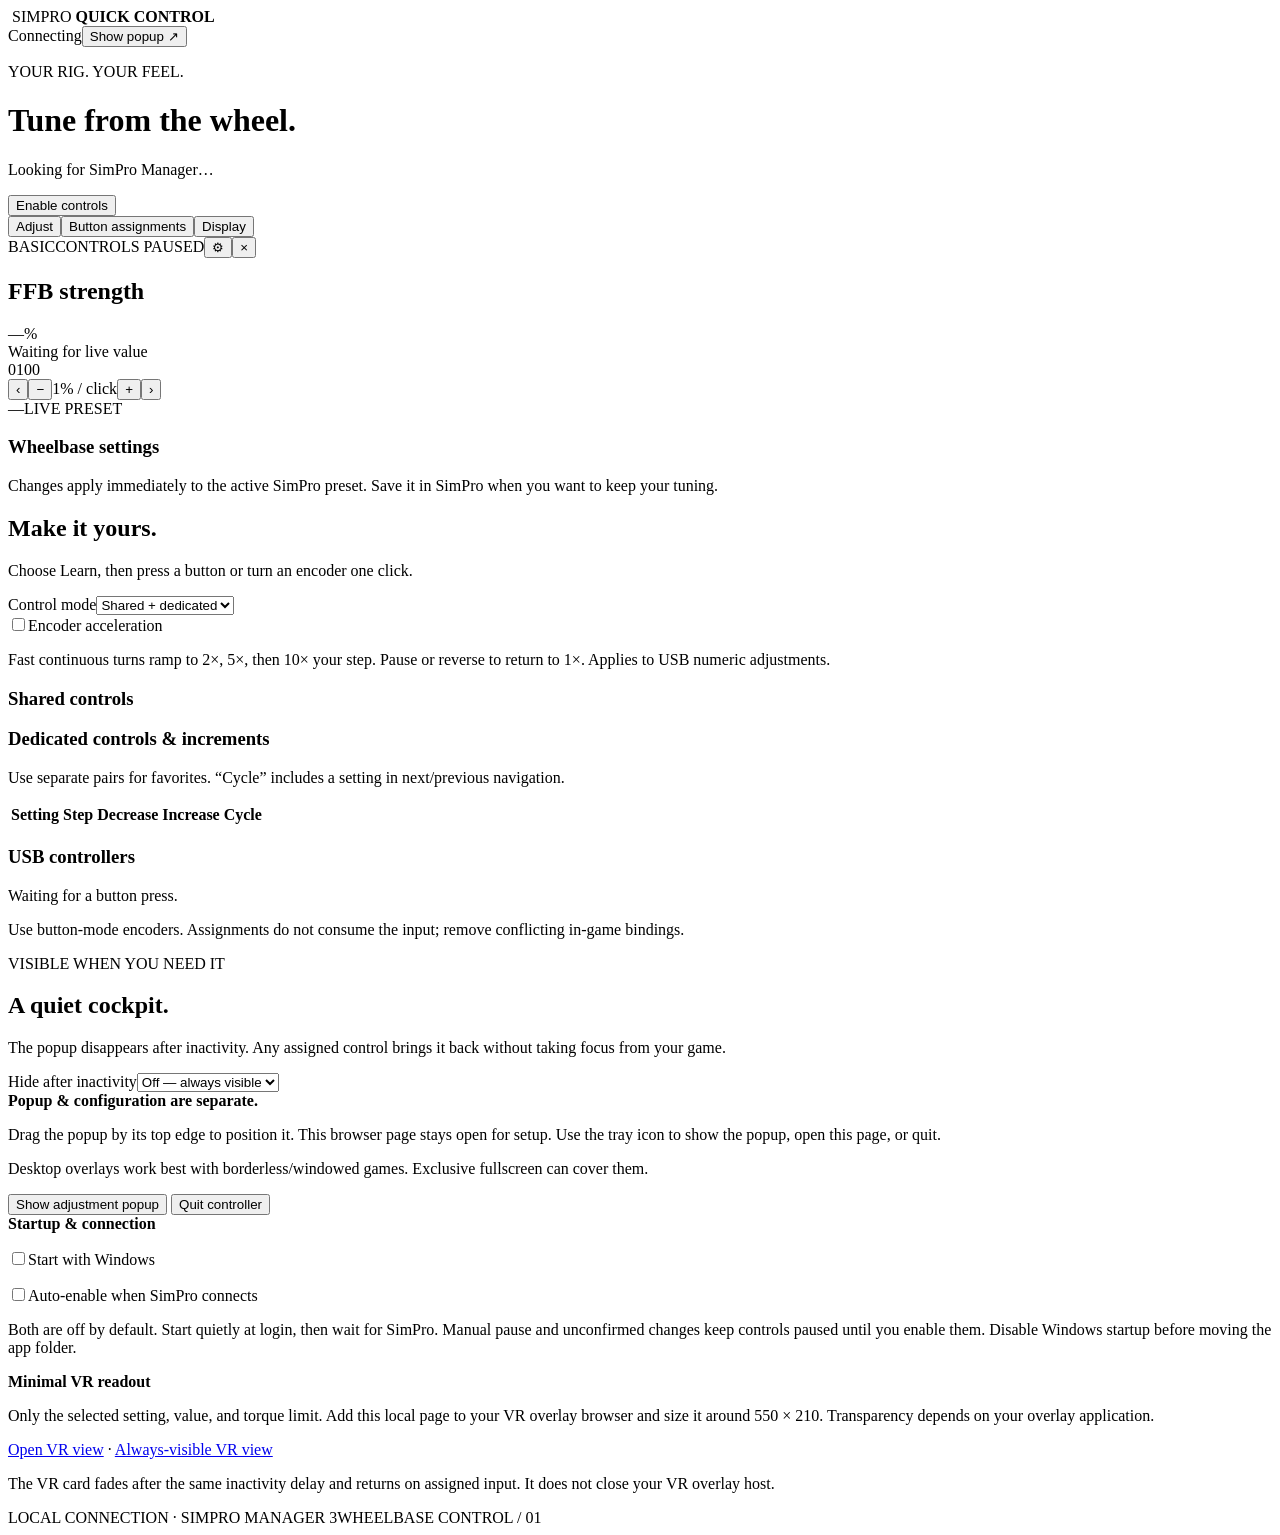
==== web/index.html @ 88be80c5 "Release SimPro Quick Control with encoder tuning and VR readout" ====
<!doctype html>
<html lang="en"><head><meta charset="utf-8"><meta name="viewport" content="width=device-width,initial-scale=1"><title>SimPro Quick Control</title><link rel="icon" href="/icon.ico"><link rel="stylesheet" href="/style.css"><script src="/app.js" defer></script></head>
<body>
<div id="app">
 <header class="top"><div class="brand"><img src="/icon.png" class="brand-icon" alt=""> SIMPRO <b>QUICK CONTROL</b></div><div class="top-actions"><span id="connection" class="status">Connecting</span><button id="showMenu" class="quiet">Show popup ↗</button></div></header>
 <div id="error" role="alert" hidden></div>
 <p id="compatibility" class="footnote browser-only"></p>
 <div class="heading browser-only"><div><p class="eyebrow">YOUR RIG. YOUR FEEL.</p><h1>Tune from the wheel.</h1><p class="muted" id="rigName">Looking for SimPro Manager…</p></div><button id="enable" class="enable">Enable controls</button></div>
 <nav class="tabs browser-only"><button data-tab="adjust" class="active">Adjust</button><button data-tab="bindings">Button assignments</button><button data-tab="display">Display</button></nav>
 <main>
 <section id="adjust" class="page active">
  <div class="control-layout">
   <article class="hero">
    <div class="hero-top"><span class="eyebrow pywebview-drag-region" id="selectedGroup">BASIC</span><span id="live" class="live pywebview-drag-region">CONTROLS PAUSED</span><button id="overlaySettings" class="overlay-only icon" title="Open settings">⚙</button><button id="overlayHide" class="overlay-only icon" title="Hide menu">×</button></div>
    <h2 id="selectedLabel">FFB strength</h2>
    <div class="readout"><span id="value">—</span><span id="unit">%</span></div>
    <div class="secondary" id="secondary">Waiting for live value</div>
    <div class="meter"><div id="meterFill"></div></div>
    <div class="range-labels"><span id="rangeMin">0</span><span id="rangeMax">100</span></div>
    <div class="adjust-bar"><button id="previous" class="icon" title="Previous setting">‹</button><button id="minus" class="step-button" aria-label="Decrease selected setting">−</button><span id="stepLabel">1% / click</span><button id="plus" class="step-button" aria-label="Increase selected setting">+</button><button id="next" class="icon" title="Next setting">›</button></div>
    <div class="hero-foot browser-only"><span id="preset">—</span><span>LIVE PRESET</span></div>
   </article>
   <div class="settings-panel browser-only"><div class="panel-heading"><h3>Wheelbase settings</h3><span id="settingCount" class="muted"></span></div><div id="settingList"></div></div>
  </div>
  <p class="footnote browser-only">Changes apply immediately to the active SimPro preset. Save it in SimPro when you want to keep your tuning.</p>
 </section>
 <section id="bindings" class="page browser-only">
  <div class="panel"><div class="panel-heading"><div><h2>Make it yours.</h2><p class="muted">Choose Learn, then press a button or turn an encoder one click.</p></div><label>Control mode<select id="mode"><option value="both">Shared + dedicated</option><option value="shared">Shared encoder</option><option value="dedicated">Dedicated pairs</option></select></label></div>
   <div id="learning" class="learning" hidden><span id="learnText"></span><button id="cancelLearn" class="quiet">Cancel</button></div>
   <label class="acceleration"><input id="acceleration" type="checkbox">Encoder acceleration</label><p class="footnote">Fast continuous turns ramp to 2×, 5×, then 10× your step. Pause or reverse to return to 1×. Applies to USB numeric adjustments.</p>
   <h3>Shared controls</h3><div id="sharedBindings" class="binding-grid"></div>
   <div class="panel-heading divider"><div><h3>Dedicated controls & increments</h3><p class="muted">Use separate pairs for favorites. “Cycle” includes a setting in next/previous navigation.</p></div></div>
   <div class="table-wrap"><table><thead><tr><th>Setting</th><th>Step</th><th>Decrease</th><th>Increase</th><th>Cycle</th></tr></thead><tbody id="dedicatedBindings"></tbody></table></div>
  </div>
  <div class="panel"><h3>USB controllers</h3><div id="devices"></div><p class="muted" id="lastInput">Waiting for a button press.</p><p class="footnote">Use button-mode encoders. Assignments do not consume the input; remove conflicting in-game bindings.</p></div>
 </section>
 <section id="display" class="page browser-only"><div class="panel display-panel"><p class="eyebrow">VISIBLE WHEN YOU NEED IT</p><h2>A quiet cockpit.</h2><p class="muted">The popup disappears after inactivity. Any assigned control brings it back without taking focus from your game.</p>
   <label class="field">Hide after inactivity<select id="hideAfter"><option value="0">Off — always visible</option><option value="3">3 seconds</option><option value="5">5 seconds</option><option value="10">10 seconds</option><option value="custom">Custom…</option></select></label>
   <label id="customDelayLabel" class="field" hidden>Custom delay in seconds<input id="customDelay" type="number" min="1" max="600" value="15"><button id="applyDelay" class="quiet">Apply</button></label>
   <div class="note"><strong>Popup & configuration are separate.</strong><p>Drag the popup by its top edge to position it. This browser page stays open for setup. Use the tray icon to show the popup, open this page, or quit.</p><p>Desktop overlays work best with borderless/windowed games. Exclusive fullscreen can cover them.</p></div>
   <button id="previewPopup" class="primary">Show adjustment popup</button>
   <button id="quitController" class="quiet">Quit controller</button>
   <div class="note"><strong>Startup & connection</strong><p><label class="acceleration"><input id="startWindows" type="checkbox">Start with Windows</label></p><p><label class="acceleration"><input id="autoEnable" type="checkbox">Auto-enable when SimPro connects</label></p><p>Both are off by default. Start quietly at login, then wait for SimPro. Manual pause and unconfirmed changes keep controls paused until you enable them. Disable Windows startup before moving the app folder.</p></div>
   <div class="note"><strong>Minimal VR readout</strong><p>Only the selected setting, value, and torque limit. Add this local page to your VR overlay browser and size it around 550 × 210. Transparency depends on your overlay application.</p><p><a href="/vr" target="_blank" rel="noopener">Open VR view</a> · <a href="/vr?always=1" target="_blank" rel="noopener">Always-visible VR view</a></p><p>The VR card fades after the same inactivity delay and returns on assigned input. It does not close your VR overlay host.</p></div>
 </div></section>
 </main>
 <footer class="browser-only"><span>LOCAL CONNECTION · SIMPRO MANAGER 3</span><span>WHEELBASE CONTROL / 01</span></footer>
</div><div id="toast" role="status" hidden></div>
</body></html>
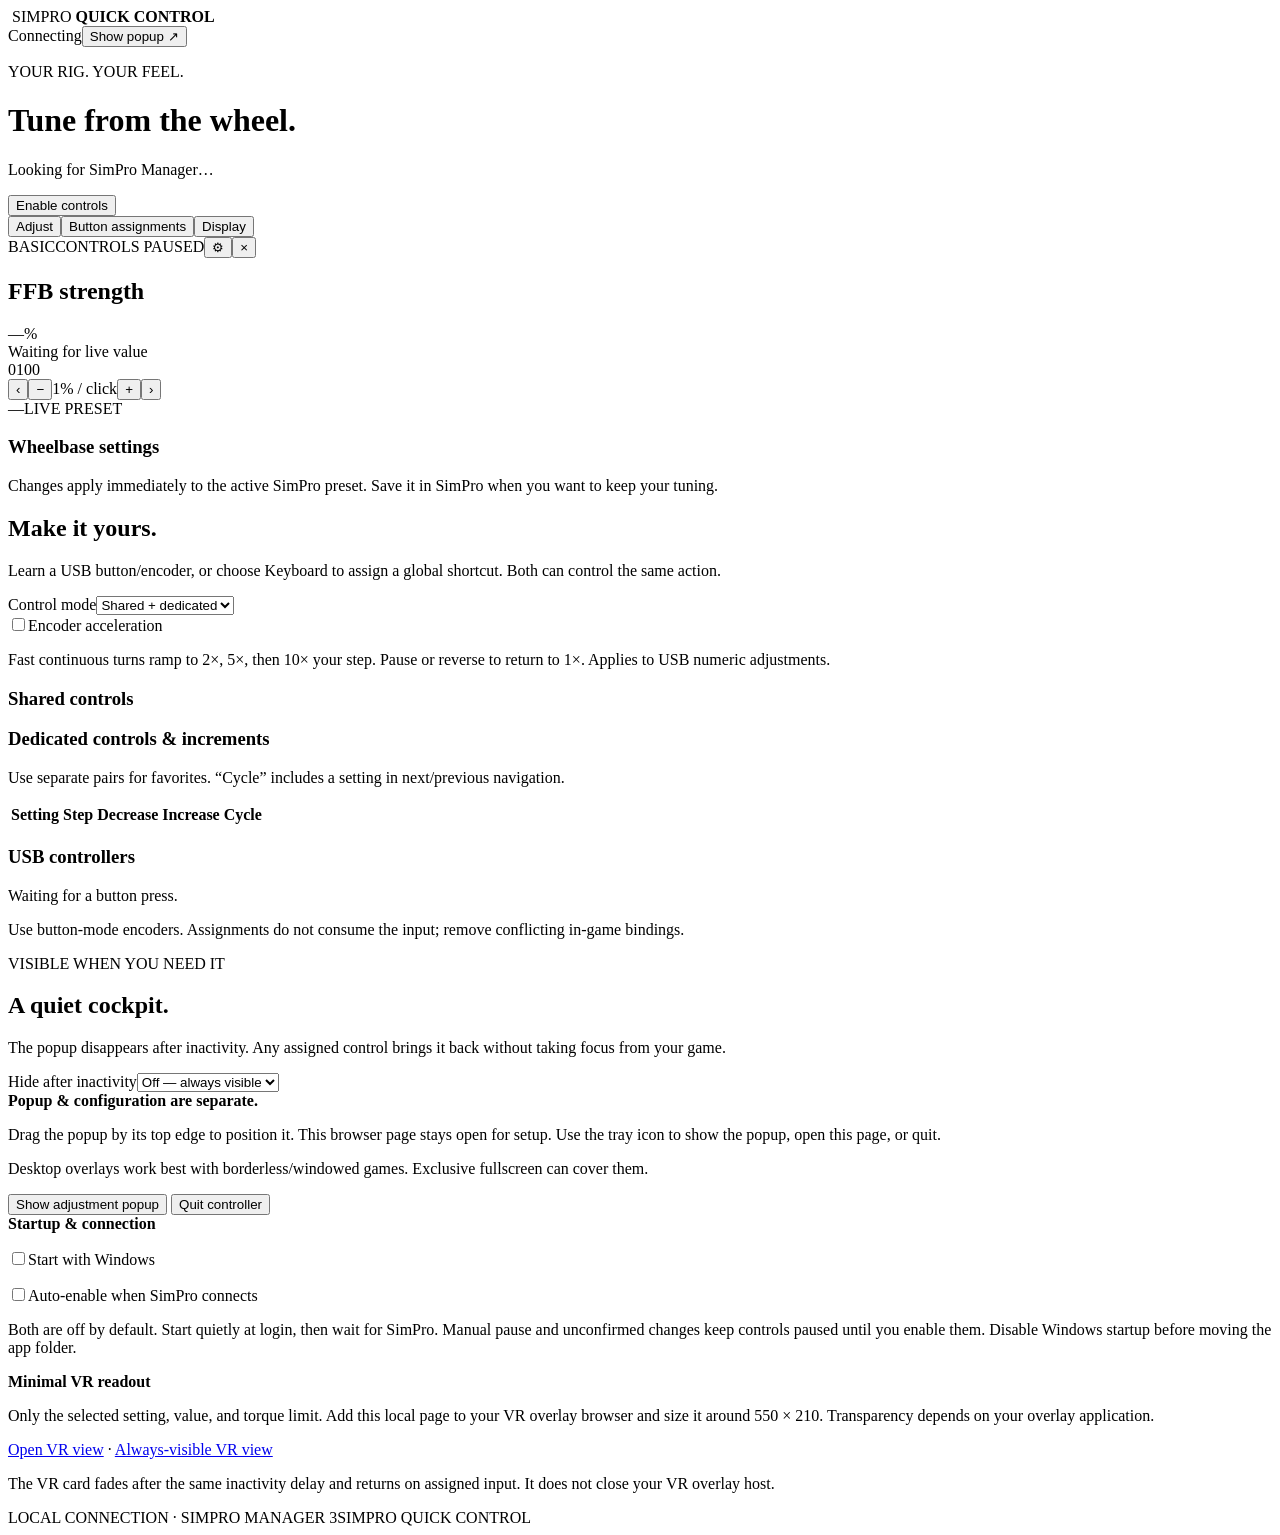
==== commit 6b3f2f29: "Release 0.2.0 with assignable global keyboard shortcuts" ====
--- a/web/index.html
+++ b/web/index.html
@@ -25,7 +25,8 @@
   <p class="footnote browser-only">Changes apply immediately to the active SimPro preset. Save it in SimPro when you want to keep your tuning.</p>
  </section>
  <section id="bindings" class="page browser-only">
-  <div class="panel"><div class="panel-heading"><div><h2>Make it yours.</h2><p class="muted">Choose Learn, then press a button or turn an encoder one click.</p></div><label>Control mode<select id="mode"><option value="both">Shared + dedicated</option><option value="shared">Shared encoder</option><option value="dedicated">Dedicated pairs</option></select></label></div>
+  <div class="panel"><div class="panel-heading"><div><h2>Make it yours.</h2><p class="muted">Learn a USB button/encoder, or choose Keyboard to assign a global shortcut. Both can control the same action.</p></div><label>Control mode<select id="mode"><option value="both">Shared + dedicated</option><option value="shared">Shared encoder</option><option value="dedicated">Dedicated pairs</option></select></label></div>
+   <p id="keyboardProblems" class="learning" role="alert" hidden></p>
    <div id="learning" class="learning" hidden><span id="learnText"></span><button id="cancelLearn" class="quiet">Cancel</button></div>
    <label class="acceleration"><input id="acceleration" type="checkbox">Encoder acceleration</label><p class="footnote">Fast continuous turns ramp to 2×, 5×, then 10× your step. Pause or reverse to return to 1×. Applies to USB numeric adjustments.</p>
    <h3>Shared controls</h3><div id="sharedBindings" class="binding-grid"></div>
@@ -44,6 +45,7 @@
    <div class="note"><strong>Minimal VR readout</strong><p>Only the selected setting, value, and torque limit. Add this local page to your VR overlay browser and size it around 550 × 210. Transparency depends on your overlay application.</p><p><a href="/vr" target="_blank" rel="noopener">Open VR view</a> · <a href="/vr?always=1" target="_blank" rel="noopener">Always-visible VR view</a></p><p>The VR card fades after the same inactivity delay and returns on assigned input. It does not close your VR overlay host.</p></div>
  </div></section>
  </main>
- <footer class="browser-only"><span>LOCAL CONNECTION · SIMPRO MANAGER 3</span><span>WHEELBASE CONTROL / 01</span></footer>
+ <footer class="browser-only"><span>LOCAL CONNECTION · SIMPRO MANAGER 3</span><span id="appVersion">SIMPRO QUICK CONTROL</span></footer>
 </div><div id="toast" role="status" hidden></div>
+<dialog id="shortcutDialog"><form id="shortcutForm"><p class="eyebrow">GLOBAL KEYBOARD SHORTCUT</p><h2 id="shortcutTitle">Assign shortcut</h2><p class="muted">Works while the game has focus. Choose an unused combination.</p><div class="key-modifiers"><label><input type="checkbox" id="keyCtrl">Ctrl</label><label><input type="checkbox" id="keyAlt">Alt</label><label><input type="checkbox" id="keyShift">Shift</label></div><label class="field">Key<select id="shortcutKey"></select></label><p class="footnote">Letters, numbers and navigation keys need Ctrl or Alt. Function keys can be used alone. F12 and Windows-key shortcuts are reserved.</p><p id="shortcutError" class="learning" role="alert" hidden></p><div class="dialog-actions"><button id="cancelShortcut" type="button" class="quiet">Cancel</button><button type="submit" class="primary">Save shortcut</button></div></form></dialog>
 </body></html>
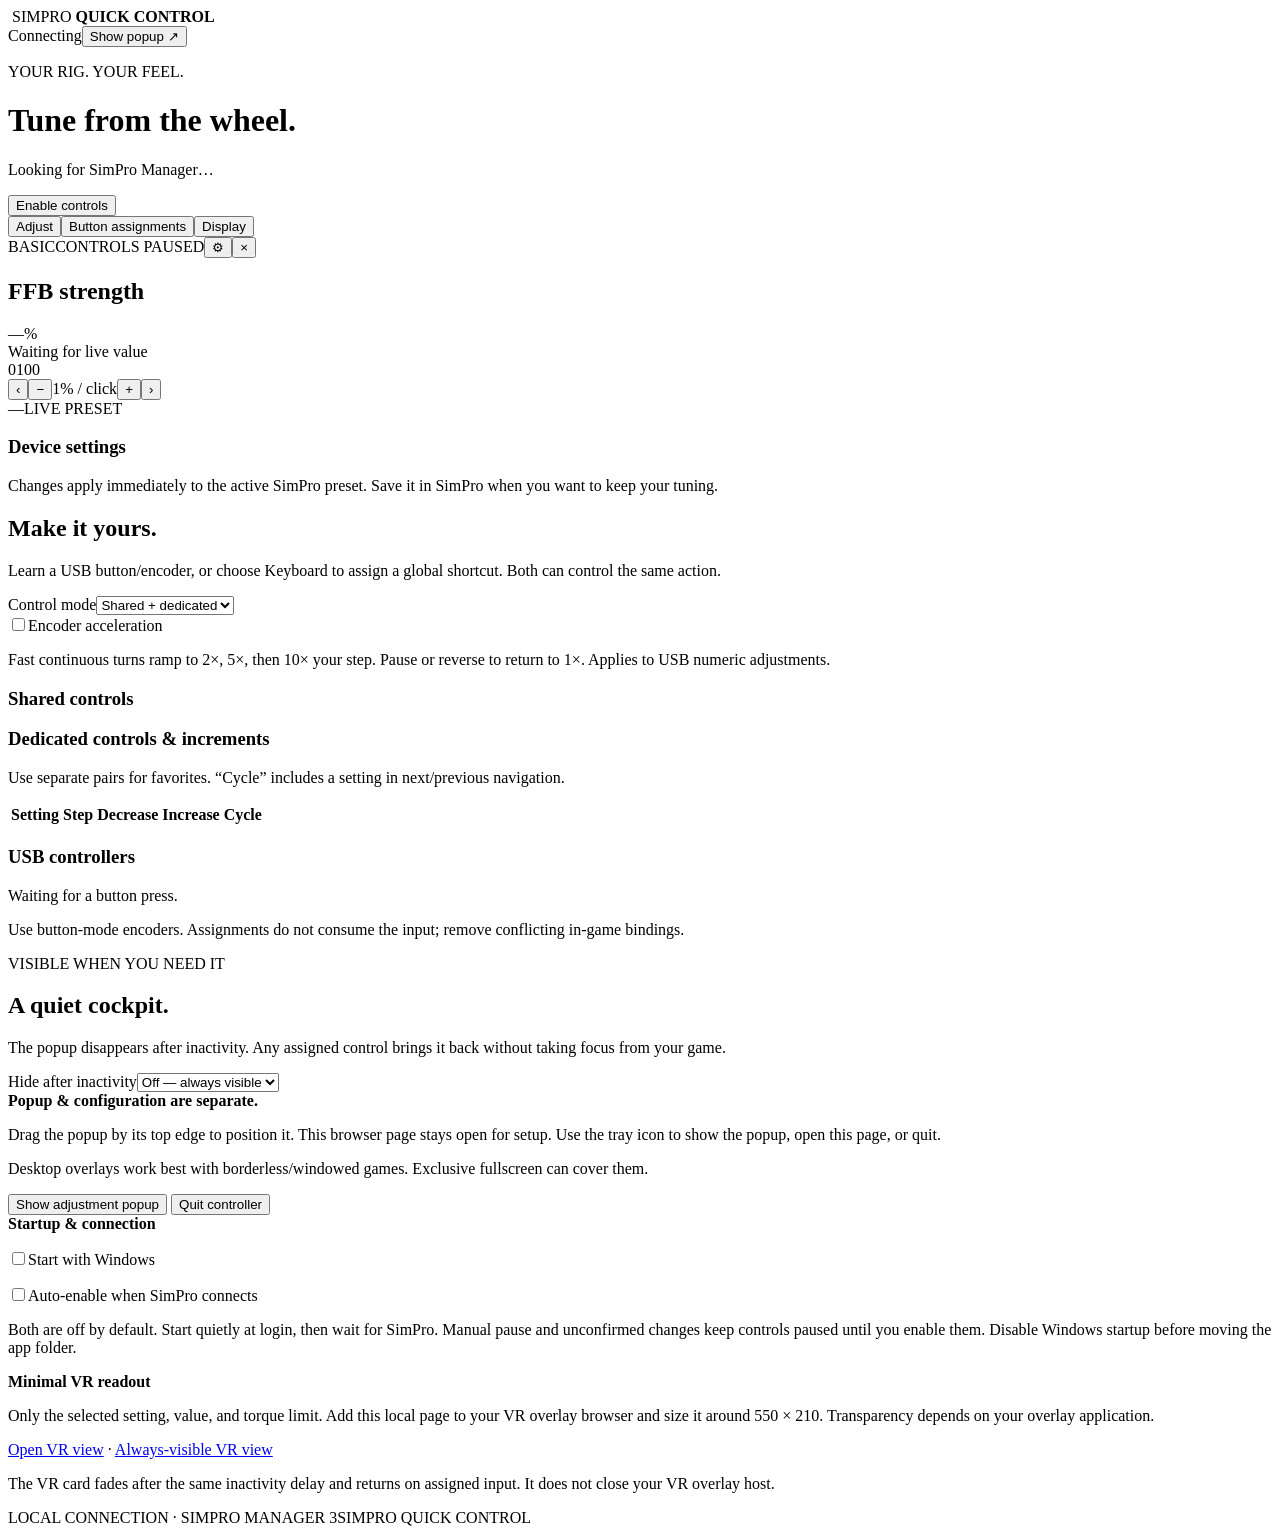
==== commit 1e794d5e: "Add P-Active tuning controls with per-device target guards" ====
--- a/web/index.html
+++ b/web/index.html
@@ -20,7 +20,7 @@
     <div class="adjust-bar"><button id="previous" class="icon" title="Previous setting">‹</button><button id="minus" class="step-button" aria-label="Decrease selected setting">−</button><span id="stepLabel">1% / click</span><button id="plus" class="step-button" aria-label="Increase selected setting">+</button><button id="next" class="icon" title="Next setting">›</button></div>
     <div class="hero-foot browser-only"><span id="preset">—</span><span>LIVE PRESET</span></div>
    </article>
-   <div class="settings-panel browser-only"><div class="panel-heading"><h3>Wheelbase settings</h3><span id="settingCount" class="muted"></span></div><div id="settingList"></div></div>
+   <div class="settings-panel browser-only"><div class="panel-heading"><h3>Device settings</h3><span id="settingCount" class="muted"></span></div><div id="settingList"></div></div>
   </div>
   <p class="footnote browser-only">Changes apply immediately to the active SimPro preset. Save it in SimPro when you want to keep your tuning.</p>
  </section>
